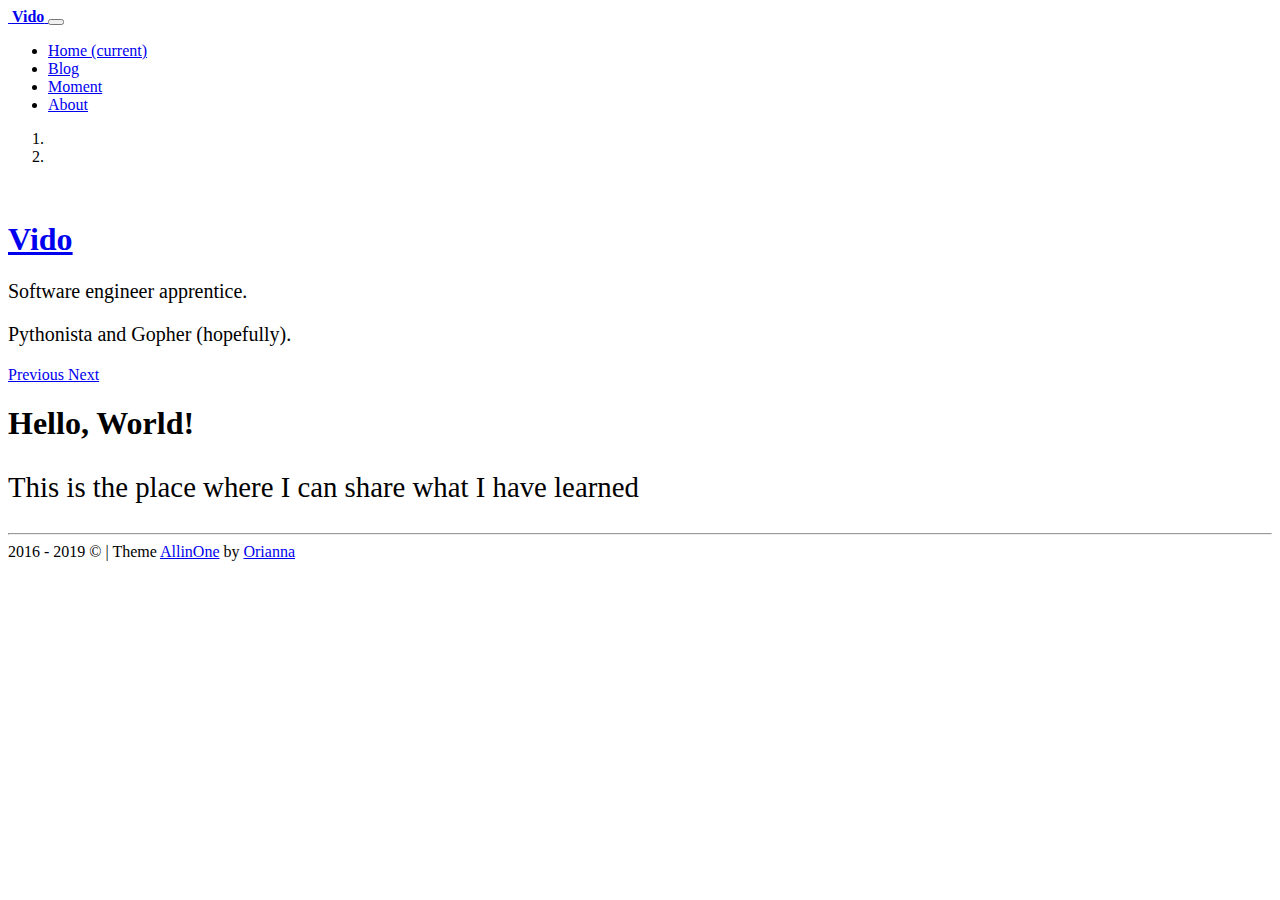
==== index.html @ 3887483d "first commit" ====
<!DOCTYPE html>
<html lang="zh-cmn-Hans">
  <head>
	<meta name="generator" content="Hugo 0.58.0-DEV" />
  <meta charset="utf-8">
  <meta http-equiv="X-UA-Compatible" content="IE=edge, chrome=1">
  <meta name="HandheldFriendly" content="True">
  <meta name="MobileOptimized" content="320">
  <meta name="viewport" content="width=device-width, initial-scale=1, shrink-to-fit=no, maximum-scale=1" />
  <meta name="author" content="Vido">
  <meta name="description" content="[Software engineer apprentice. Pythonista and Gopher (hopefully).]">
  
  <meta property="og:title" content="Vido Blog" />
<meta property="og:description" content="[Software engineer apprentice. Pythonista and Gopher (hopefully).]" />
<meta property="og:type" content="website" />
<meta property="og:url" content="https://imvido.com/" />



  <title>
  
      Vido Blog
  
  </title>

  <link rel="canonical" href="https://imvido.com/">

  
  

  
  <link href="https://imvido.com/css/vendors-extensions/fontawesome/all.min.css" rel="stylesheet">

  
  <link rel="stylesheet" href="https://fonts.googleapis.com/css?family=Open+Sans:400,700|Ubuntu+Mono:400,400i,700,700i|Raleway:300,400,500,600">
  <link href="https://imvido.com/css/font.css" rel="stylesheet"> 
    
  
  <link href="https://imvido.com/css/vendors/bootstrap4/bootstrap.min.css" rel="stylesheet">
  <link href="https://imvido.com/css/vendors-extensions/mdb/mdb.min.css" rel="stylesheet"> 
  <link href="https://imvido.com/css/vendors/mdb/style.min.css" rel="stylesheet"> 
  <link href="https://imvido.com/css/main.css" rel="stylesheet">


  
  <link rel="shortcut icon"
  
      href="https://imvido.com/images/profile.jpg"
  
  >


  
  

  <style type="text/css">
      @media (min-width: 800px) and (max-width: 850px) {
              .navbar:not(.top-nav-collapse) {
                  background: #1C2331!important;
              }
          }
  </style>


  
    
    <link rel="stylesheet" href="https://imvido.com/js/vendors/katex/katex.min.css">
  
  

  
    
    <link rel="stylesheet" href="https://imvido.com/css/vendors/highlight/github-gist.css">
  

</head>

  <body class="bg-light" data-spy="scroll" data-target="#page-scrollspy" data-offset="90">
  
    
    

     
   


<nav class="navbar fixed-top navbar-expand-lg navbar-dark scrolling-navbar">
    <div class="container">

      
      <a class="navbar-brand" href="https://imvido.com">
          
        <img class="avatar" src="https://imvido.com" style="width: 40px!important;height: auto;"  class="d-inline-block align-top" alt="" >
        
        <strong> Vido</strong>
      </a>

      
      <button class="navbar-toggler" type="button" data-toggle="collapse" data-target="#navbarSupportedContent" aria-controls="navbarSupportedContent"
        aria-expanded="false" aria-label="Toggle navigation">
        <span class="navbar-toggler-icon"></span>
      </button>

      
      <div class="collapse navbar-collapse" id="navbarSupportedContent">

        
        <ul class="navbar-nav mr-auto ">
          <li class="nav-item  active ">
            <a class="nav-link" href="https://imvido.com">Home <span class="sr-only">(current)</span></a>
          </li>
             
            <li class="nav-item ">
              <a class="nav-link" href="https://imvido.com/blog/" >Blog  </a>
            </li>
          
             
            <li class="nav-item ">
              <a class="nav-link" href="https://imvido.com/moment/" >Moment  </a>
            </li>
          
             
            <li class="nav-item ">
              <a class="nav-link" href="https://imvido.com/about/" >About  </a>
            </li>
          
          
        </ul>

      </div>

    </div>
  </nav>
  
 
   
 






<div id="site-header" class="carousel slide carousel-fade" data-ride="carousel" >  

  
  <ol class="carousel-indicators">

    
      
        <li data-target="#site-header" data-slide-to="0" class="active"></li>
      
    
      
        <li data-target="#site-header" data-slide-to="1"></li>
      
    
  </ol>
  

  
  <div class="carousel-inner" role="listbox">
    
      

        
        <div class="carousel-item active">
          <div class="view" style="background-image: url('https://imvido.com/header-slides/markus-spiske-QJssnBZfqmQ-unsplash.jpg'); background-repeat: no-repeat; background-size: cover;">

            
            <div class="mask rgba-black-light d-flex justify-content-center align-items-center">

              
              
              

            </div>
            

          </div>
        </div>
        
      
    
      

        
        <div class="carousel-item">
          <div class="view" style="background-image: url('https://imvido.com/header-slides/max-nelson-Y9w872CNIyI-unsplash.jpg'); background-repeat: no-repeat; background-size: cover;">

            
            <div class="mask rgba-black-light d-flex justify-content-center align-items-center">

            

            </div>
            

          </div>
        </div>
        
      
    

  
  </div>
  

  
  <div class="carousel-content text-center white-text wow fadeIn">
    <div class="row mx-0 headfont mb-5 pb-3">
      
      <div class="col-12 col-sm-5 align-middle">
        <a href="https://imvido.com">
          
            <img class="pull-right avatar avatar-lg " src="https://imvido.com/images/profile.jpg" alt="" >
          
        </a>
      </div>
      

      <div class="col-12 col-sm-7 text-left pl-5">
        
        <a href="https://imvido.com">
          <h1 class="display-4 mb-2 mt-2 h1">
            <strong>Vido</strong>
          </h1>
        </a>
        
        <p class="mb-0 p" style="font-size: 1.250rem; font-weight: 200;">
            Software engineer apprentice.
        </p>
        
        <p class="mb-0 p" style="font-size: 1.250rem; font-weight: 200;">
            Pythonista and Gopher (hopefully).
        </p>
        
        

        
        <div class="mt-2" style="font-size: 2rem; color: white;">
            
              <a href="//github.com/vietdoan" target="_blank" rel="noopener"><i class="fab fa-github pr-1" aria-hidden="true"></i></a>    
            
            
              <a href="//linkedin.com/in/van-viet-doan-171017b5/" target="_blank" rel="noopener"><i class="fab fa-linkedin pr-1" aria-hidden="true"></i></a>
            

            
              <a href="//facebook.com/vietdoan.hp" target="_blank" rel="noopener"><i class="fab fa-facebook pr-1" aria-hidden="true"></i></a>
            

            

            

            
    
            
    
        
            
                <a href="mailto:vietdoanhp1996@email.com"><i class="far fa-envelope-open pr-1" aria-hidden="true"></i></a>
            
    
            

        </div>
        

      </div>
    </div>
  </div>
  

  
  <a class="carousel-control-prev" href="#site-header" role="button" data-slide="prev">
    <span class="carousel-control-prev-icon" aria-hidden="true"></span>
    <span class="sr-only">Previous</span>
  </a>
  <a class="carousel-control-next" href="#site-header" role="button" data-slide="next">
    <span class="carousel-control-next-icon" aria-hidden="true"></span>
    <span class="sr-only">Next</span>
  </a>
  

</div>
  

  
  
    <section class="container pt-5 text-center">
      <h1 class="display-3">Hello, World!</h1>
      
      <p style="font-size:1.8rem; color: var(--text-light);">This is the place where I can share what I have learned</p>
      
    </section>
  
  



    
  
  <main class="post-main-wrapper px-5">
    <div class="row">
      
      <div class="col-md-3">
        
        
        






        
        






        






  <hr>
  

  

      </div>
      

      
      
      <div class="col-md-9 mt-3">  
        
        
        
          
          <div>
              
              
          </div>
        

      </div>
      

    </div>
  </main>
  


    
    

<footer class="page-footer text-center font-small mt-4 wow fadeIn">


  
  <div class="pb-2 mt-5 pt-5">
    
      <a href="//github.com/vietdoan " target="_blank" rel="noopener"><i class="fab fa-github mr-3" aria-hidden="true"></i></a>    
    
    
      <a href="//linkedin.com/in/van-viet-doan-171017b5/" target="_blank" rel="noopener"><i class="fab fa-linkedin-in mr-3" aria-hidden="true"></i></a>
    

    
      <a href="//facebook.com/vietdoan.hp" target="_blank" rel="noopener"><i class="fab fa-facebook-f mr-3" aria-hidden="true"></i></a>
    

    

    

    

    


    
        <a href="mailto:vietdoanhp1996@email.com"><i class="far fa-envelope-open mr-3" aria-hidden="true"></i></a>
    

    

    

  </div>
  

  
  <div class="copyright py-4">
    
    <span>  2016 - 2019 &copy; | Theme <a href='https://github.com/orianna-zzo/AllinOne' target="_blank">AllinOne</a> by <a href='https://github.com/orianna-zzo' target="_blank">Orianna</a>  </span>
  </div>
  

</footer>


    






<script type="text/javascript" src="https://imvido.com/js/vendors/jquery/jquery-3.3.1.min.js"></script>
<script type="text/javascript" src="https://imvido.com/js/vendors/jquery/jquery.smooth-scroll.min.js"></script>



<script type="text/javascript" src="https://imvido.com/js/vendors/popper.min.js"></script>
<script type="text/javascript" src="https://imvido.com/js/vendors/holder.min.js"></script>
<script type="text/javascript" src="https://imvido.com/js/vendors-extensions/bootstrap4/bootstrap.js" ></script>

<script type="text/javascript" src="https://imvido.com/js/vendors/mdb/mdb.min.js"></script>

<script type="text/javascript" src="https://imvido.com/js/main.js"></script>



  
  <script src="https://imvido.com/js/vendors/highlight.pack.js"> </script>
  <script>hljs.initHighlightingOnLoad();</script>




 
  <script src="https://imvido.com/js/vendors/katex/katex.min.js"> </script>
  <script src="https://imvido.com/js/vendors/katex/contrib/auto-render.min.js"></script>

  <script>
      document.addEventListener("DOMContentLoaded", function () {
          renderMathInElement(document.body);
      });
  </script>








<script type="text/javascript">
  
  new WOW().init();
</script>




  </body>
</html>
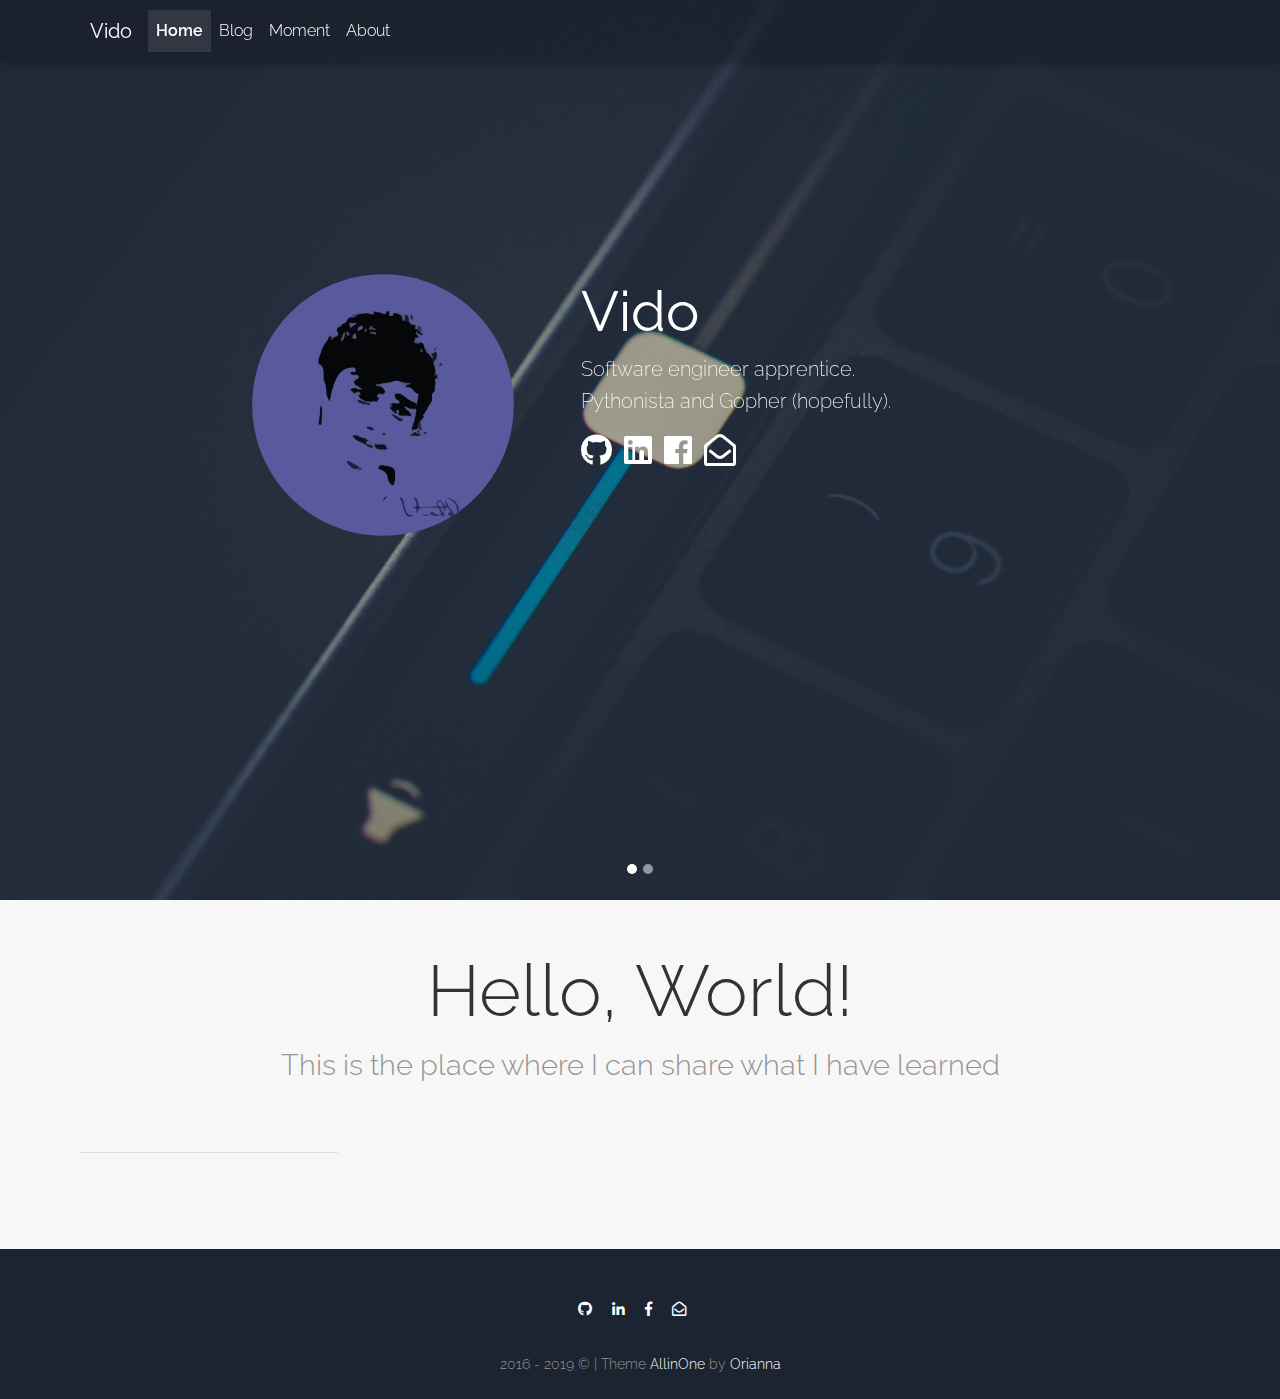
==== commit f223e34d: "change base url" ====
--- a/index.html
+++ b/index.html
@@ -13,7 +13,7 @@
   <meta property="og:title" content="Vido Blog" />
 <meta property="og:description" content="[Software engineer apprentice. Pythonista and Gopher (hopefully).]" />
 <meta property="og:type" content="website" />
-<meta property="og:url" content="https://imvido.com/" />
+<meta property="og:url" content="https://vietdoan.github.io/" />
 
 
 
@@ -23,29 +23,29 @@
   
   </title>
 
-  <link rel="canonical" href="https://imvido.com/">
-
-  
-  
-
-  
-  <link href="https://imvido.com/css/vendors-extensions/fontawesome/all.min.css" rel="stylesheet">
+  <link rel="canonical" href="https://vietdoan.github.io/">
+
+  
+  
+
+  
+  <link href="https://vietdoan.github.io/css/vendors-extensions/fontawesome/all.min.css" rel="stylesheet">
 
   
   <link rel="stylesheet" href="https://fonts.googleapis.com/css?family=Open+Sans:400,700|Ubuntu+Mono:400,400i,700,700i|Raleway:300,400,500,600">
-  <link href="https://imvido.com/css/font.css" rel="stylesheet"> 
-    
-  
-  <link href="https://imvido.com/css/vendors/bootstrap4/bootstrap.min.css" rel="stylesheet">
-  <link href="https://imvido.com/css/vendors-extensions/mdb/mdb.min.css" rel="stylesheet"> 
-  <link href="https://imvido.com/css/vendors/mdb/style.min.css" rel="stylesheet"> 
-  <link href="https://imvido.com/css/main.css" rel="stylesheet">
+  <link href="https://vietdoan.github.io/css/font.css" rel="stylesheet"> 
+    
+  
+  <link href="https://vietdoan.github.io/css/vendors/bootstrap4/bootstrap.min.css" rel="stylesheet">
+  <link href="https://vietdoan.github.io/css/vendors-extensions/mdb/mdb.min.css" rel="stylesheet"> 
+  <link href="https://vietdoan.github.io/css/vendors/mdb/style.min.css" rel="stylesheet"> 
+  <link href="https://vietdoan.github.io/css/main.css" rel="stylesheet">
 
 
   
   <link rel="shortcut icon"
   
-      href="https://imvido.com/images/profile.jpg"
+      href="https://vietdoan.github.io/images/profile.jpg"
   
   >
 
@@ -64,13 +64,13 @@
 
   
     
-    <link rel="stylesheet" href="https://imvido.com/js/vendors/katex/katex.min.css">
-  
-  
-
-  
-    
-    <link rel="stylesheet" href="https://imvido.com/css/vendors/highlight/github-gist.css">
+    <link rel="stylesheet" href="https://vietdoan.github.io/js/vendors/katex/katex.min.css">
+  
+  
+
+  
+    
+    <link rel="stylesheet" href="https://vietdoan.github.io/css/vendors/highlight/github-gist.css">
   
 
 </head>
@@ -88,9 +88,9 @@
     <div class="container">
 
       
-      <a class="navbar-brand" href="https://imvido.com">
-          
-        <img class="avatar" src="https://imvido.com" style="width: 40px!important;height: auto;"  class="d-inline-block align-top" alt="" >
+      <a class="navbar-brand" href="https://vietdoan.github.io">
+          
+        <img class="avatar" src="https://vietdoan.github.io" style="width: 40px!important;height: auto;"  class="d-inline-block align-top" alt="" >
         
         <strong> Vido</strong>
       </a>
@@ -107,21 +107,21 @@
         
         <ul class="navbar-nav mr-auto ">
           <li class="nav-item  active ">
-            <a class="nav-link" href="https://imvido.com">Home <span class="sr-only">(current)</span></a>
+            <a class="nav-link" href="https://vietdoan.github.io">Home <span class="sr-only">(current)</span></a>
           </li>
              
             <li class="nav-item ">
-              <a class="nav-link" href="https://imvido.com/blog/" >Blog  </a>
+              <a class="nav-link" href="https://vietdoan.github.io/blog/" >Blog  </a>
             </li>
           
              
             <li class="nav-item ">
-              <a class="nav-link" href="https://imvido.com/moment/" >Moment  </a>
+              <a class="nav-link" href="https://vietdoan.github.io/moment/" >Moment  </a>
             </li>
           
              
             <li class="nav-item ">
-              <a class="nav-link" href="https://imvido.com/about/" >About  </a>
+              <a class="nav-link" href="https://vietdoan.github.io/about/" >About  </a>
             </li>
           
           
@@ -165,7 +165,7 @@
 
         
         <div class="carousel-item active">
-          <div class="view" style="background-image: url('https://imvido.com/header-slides/markus-spiske-QJssnBZfqmQ-unsplash.jpg'); background-repeat: no-repeat; background-size: cover;">
+          <div class="view" style="background-image: url('https://vietdoan.github.io/header-slides/markus-spiske-QJssnBZfqmQ-unsplash.jpg'); background-repeat: no-repeat; background-size: cover;">
 
             
             <div class="mask rgba-black-light d-flex justify-content-center align-items-center">
@@ -186,7 +186,7 @@
 
         
         <div class="carousel-item">
-          <div class="view" style="background-image: url('https://imvido.com/header-slides/max-nelson-Y9w872CNIyI-unsplash.jpg'); background-repeat: no-repeat; background-size: cover;">
+          <div class="view" style="background-image: url('https://vietdoan.github.io/header-slides/max-nelson-Y9w872CNIyI-unsplash.jpg'); background-repeat: no-repeat; background-size: cover;">
 
             
             <div class="mask rgba-black-light d-flex justify-content-center align-items-center">
@@ -211,9 +211,9 @@
     <div class="row mx-0 headfont mb-5 pb-3">
       
       <div class="col-12 col-sm-5 align-middle">
-        <a href="https://imvido.com">
-          
-            <img class="pull-right avatar avatar-lg " src="https://imvido.com/images/profile.jpg" alt="" >
+        <a href="https://vietdoan.github.io">
+          
+            <img class="pull-right avatar avatar-lg " src="https://vietdoan.github.io/images/profile.jpg" alt="" >
           
         </a>
       </div>
@@ -221,7 +221,7 @@
 
       <div class="col-12 col-sm-7 text-left pl-5">
         
-        <a href="https://imvido.com">
+        <a href="https://vietdoan.github.io">
           <h1 class="display-4 mb-2 mt-2 h1">
             <strong>Vido</strong>
           </h1>
@@ -415,31 +415,31 @@
 
 
 
-<script type="text/javascript" src="https://imvido.com/js/vendors/jquery/jquery-3.3.1.min.js"></script>
-<script type="text/javascript" src="https://imvido.com/js/vendors/jquery/jquery.smooth-scroll.min.js"></script>
-
-
-
-<script type="text/javascript" src="https://imvido.com/js/vendors/popper.min.js"></script>
-<script type="text/javascript" src="https://imvido.com/js/vendors/holder.min.js"></script>
-<script type="text/javascript" src="https://imvido.com/js/vendors-extensions/bootstrap4/bootstrap.js" ></script>
-
-<script type="text/javascript" src="https://imvido.com/js/vendors/mdb/mdb.min.js"></script>
-
-<script type="text/javascript" src="https://imvido.com/js/main.js"></script>
-
-
-
-  
-  <script src="https://imvido.com/js/vendors/highlight.pack.js"> </script>
+<script type="text/javascript" src="https://vietdoan.github.io/js/vendors/jquery/jquery-3.3.1.min.js"></script>
+<script type="text/javascript" src="https://vietdoan.github.io/js/vendors/jquery/jquery.smooth-scroll.min.js"></script>
+
+
+
+<script type="text/javascript" src="https://vietdoan.github.io/js/vendors/popper.min.js"></script>
+<script type="text/javascript" src="https://vietdoan.github.io/js/vendors/holder.min.js"></script>
+<script type="text/javascript" src="https://vietdoan.github.io/js/vendors-extensions/bootstrap4/bootstrap.js" ></script>
+
+<script type="text/javascript" src="https://vietdoan.github.io/js/vendors/mdb/mdb.min.js"></script>
+
+<script type="text/javascript" src="https://vietdoan.github.io/js/main.js"></script>
+
+
+
+  
+  <script src="https://vietdoan.github.io/js/vendors/highlight.pack.js"> </script>
   <script>hljs.initHighlightingOnLoad();</script>
 
 
 
 
  
-  <script src="https://imvido.com/js/vendors/katex/katex.min.js"> </script>
-  <script src="https://imvido.com/js/vendors/katex/contrib/auto-render.min.js"></script>
+  <script src="https://vietdoan.github.io/js/vendors/katex/katex.min.js"> </script>
+  <script src="https://vietdoan.github.io/js/vendors/katex/contrib/auto-render.min.js"></script>
 
   <script>
       document.addEventListener("DOMContentLoaded", function () {
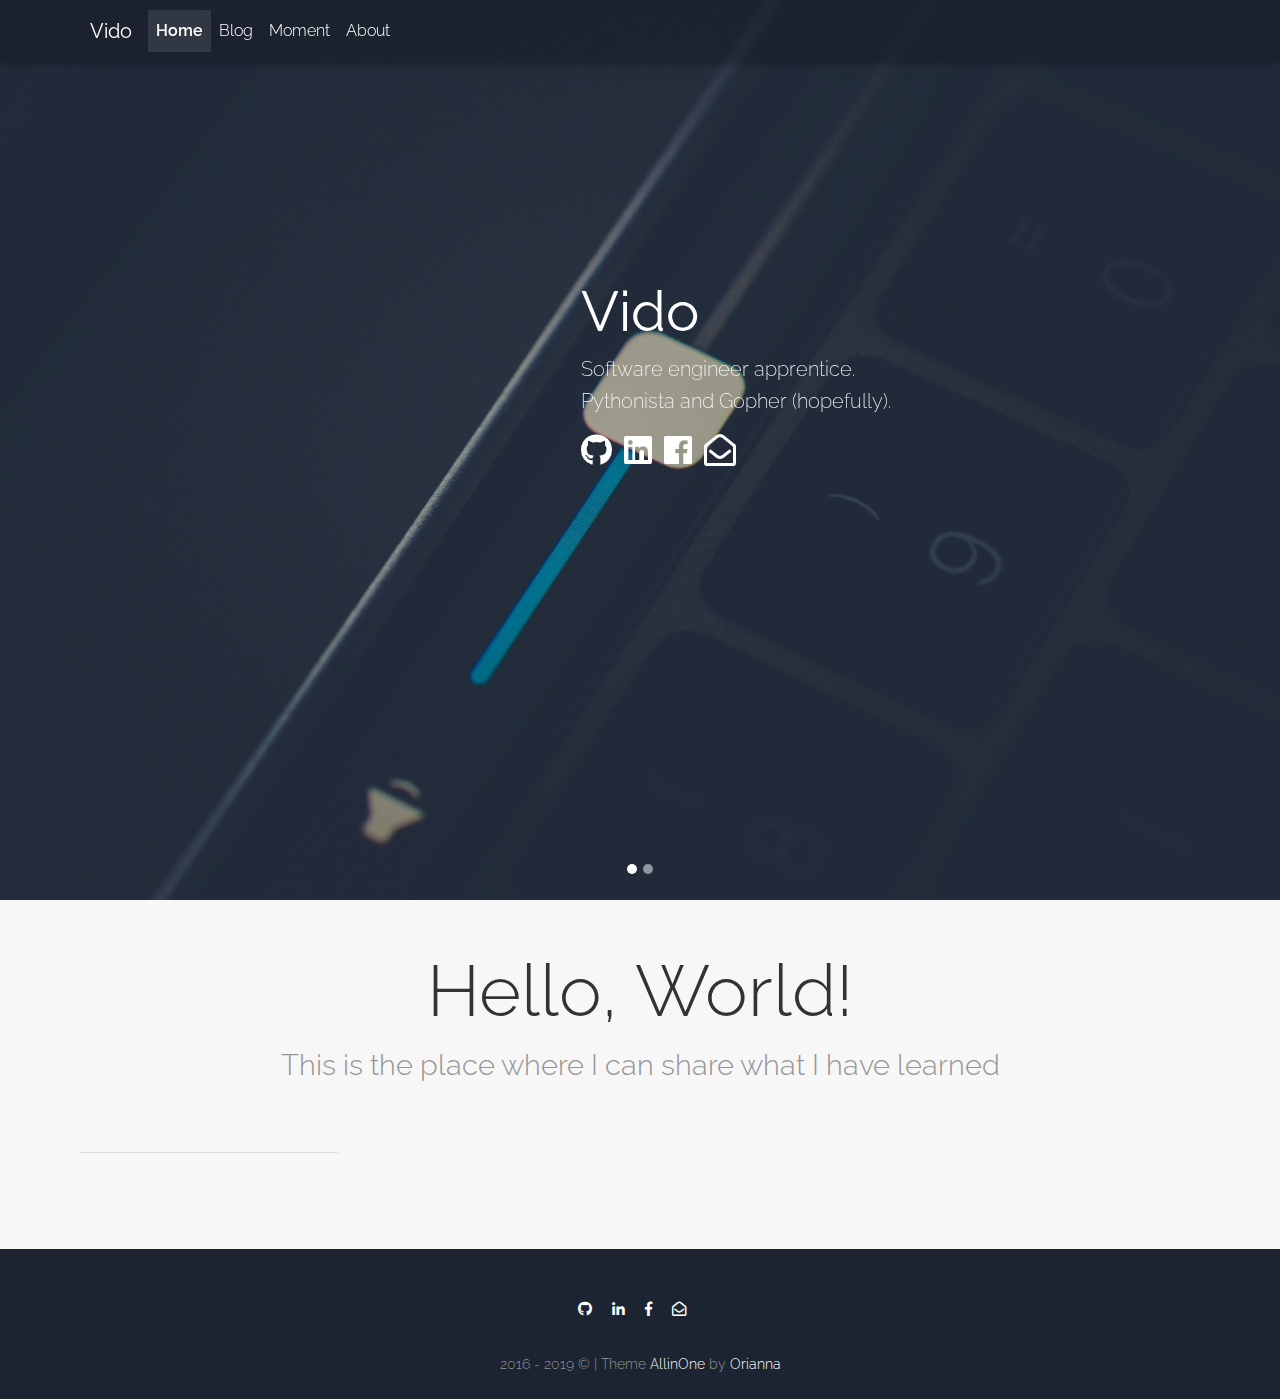
==== commit 2a0e281d: "move profile image to cdn" ====
--- a/index.html
+++ b/index.html
@@ -45,7 +45,7 @@
   
   <link rel="shortcut icon"
   
-      href="https://vietdoan.github.io/images/profile.jpg"
+      href="https://res.cloudinary.com/vido/image/upload/v1567358559/images/profile_kpasju.jpg"
   
   >
 
@@ -213,7 +213,7 @@
       <div class="col-12 col-sm-5 align-middle">
         <a href="https://vietdoan.github.io">
           
-            <img class="pull-right avatar avatar-lg " src="https://vietdoan.github.io/images/profile.jpg" alt="" >
+            <img class="pull-right avatar avatar-lg " src="https://res.cloudinary.com/vido/image/upload/v1567358559/images/profile_kpasju.jpg" alt="" >
           
         </a>
       </div>
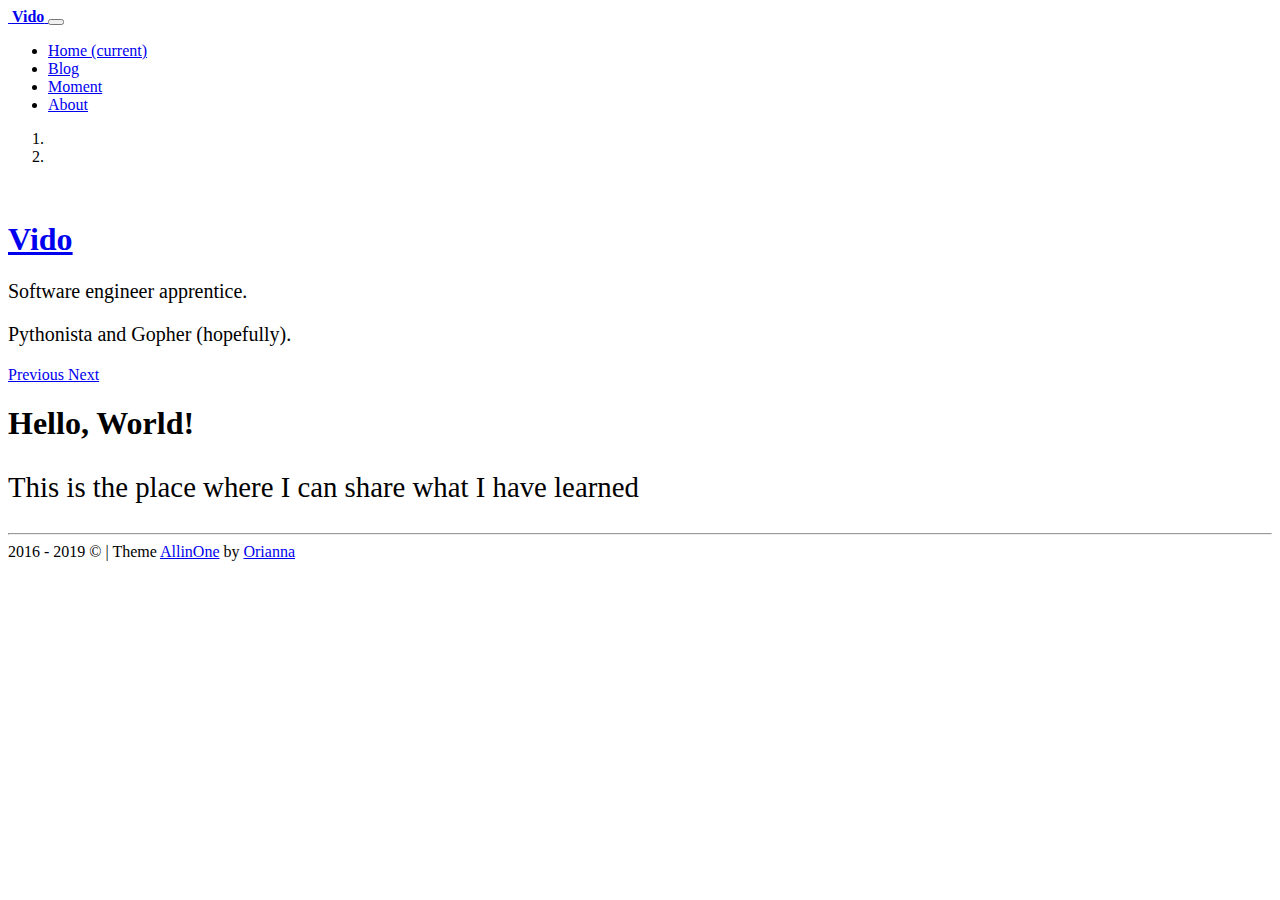
==== commit d0bd6890: "use custom domain" ====
--- a/index.html
+++ b/index.html
@@ -13,7 +13,7 @@
   <meta property="og:title" content="Vido Blog" />
 <meta property="og:description" content="[Software engineer apprentice. Pythonista and Gopher (hopefully).]" />
 <meta property="og:type" content="website" />
-<meta property="og:url" content="https://vietdoan.github.io/" />
+<meta property="og:url" content="https://imvio.com/" />
 
 
 
@@ -23,23 +23,23 @@
   
   </title>
 
-  <link rel="canonical" href="https://vietdoan.github.io/">
-
-  
-  
-
-  
-  <link href="https://vietdoan.github.io/css/vendors-extensions/fontawesome/all.min.css" rel="stylesheet">
+  <link rel="canonical" href="https://imvio.com/">
+
+  
+  
+
+  
+  <link href="https://imvio.com/css/vendors-extensions/fontawesome/all.min.css" rel="stylesheet">
 
   
   <link rel="stylesheet" href="https://fonts.googleapis.com/css?family=Open+Sans:400,700|Ubuntu+Mono:400,400i,700,700i|Raleway:300,400,500,600">
-  <link href="https://vietdoan.github.io/css/font.css" rel="stylesheet"> 
-    
-  
-  <link href="https://vietdoan.github.io/css/vendors/bootstrap4/bootstrap.min.css" rel="stylesheet">
-  <link href="https://vietdoan.github.io/css/vendors-extensions/mdb/mdb.min.css" rel="stylesheet"> 
-  <link href="https://vietdoan.github.io/css/vendors/mdb/style.min.css" rel="stylesheet"> 
-  <link href="https://vietdoan.github.io/css/main.css" rel="stylesheet">
+  <link href="https://imvio.com/css/font.css" rel="stylesheet"> 
+    
+  
+  <link href="https://imvio.com/css/vendors/bootstrap4/bootstrap.min.css" rel="stylesheet">
+  <link href="https://imvio.com/css/vendors-extensions/mdb/mdb.min.css" rel="stylesheet"> 
+  <link href="https://imvio.com/css/vendors/mdb/style.min.css" rel="stylesheet"> 
+  <link href="https://imvio.com/css/main.css" rel="stylesheet">
 
 
   
@@ -64,13 +64,13 @@
 
   
     
-    <link rel="stylesheet" href="https://vietdoan.github.io/js/vendors/katex/katex.min.css">
-  
-  
-
-  
-    
-    <link rel="stylesheet" href="https://vietdoan.github.io/css/vendors/highlight/github-gist.css">
+    <link rel="stylesheet" href="https://imvio.com/js/vendors/katex/katex.min.css">
+  
+  
+
+  
+    
+    <link rel="stylesheet" href="https://imvio.com/css/vendors/highlight/github-gist.css">
   
 
 </head>
@@ -88,9 +88,9 @@
     <div class="container">
 
       
-      <a class="navbar-brand" href="https://vietdoan.github.io">
-          
-        <img class="avatar" src="https://vietdoan.github.io" style="width: 40px!important;height: auto;"  class="d-inline-block align-top" alt="" >
+      <a class="navbar-brand" href="https://imvio.com">
+          
+        <img class="avatar" src="https://imvio.com" style="width: 40px!important;height: auto;"  class="d-inline-block align-top" alt="" >
         
         <strong> Vido</strong>
       </a>
@@ -107,21 +107,21 @@
         
         <ul class="navbar-nav mr-auto ">
           <li class="nav-item  active ">
-            <a class="nav-link" href="https://vietdoan.github.io">Home <span class="sr-only">(current)</span></a>
+            <a class="nav-link" href="https://imvio.com">Home <span class="sr-only">(current)</span></a>
           </li>
              
             <li class="nav-item ">
-              <a class="nav-link" href="https://vietdoan.github.io/blog/" >Blog  </a>
+              <a class="nav-link" href="https://imvio.com/blog/" >Blog  </a>
             </li>
           
              
             <li class="nav-item ">
-              <a class="nav-link" href="https://vietdoan.github.io/moment/" >Moment  </a>
+              <a class="nav-link" href="https://imvio.com/moment/" >Moment  </a>
             </li>
           
              
             <li class="nav-item ">
-              <a class="nav-link" href="https://vietdoan.github.io/about/" >About  </a>
+              <a class="nav-link" href="https://imvio.com/about/" >About  </a>
             </li>
           
           
@@ -165,7 +165,7 @@
 
         
         <div class="carousel-item active">
-          <div class="view" style="background-image: url('https://vietdoan.github.io/header-slides/markus-spiske-QJssnBZfqmQ-unsplash.jpg'); background-repeat: no-repeat; background-size: cover;">
+          <div class="view" style="background-image: url('https://imvio.com/header-slides/markus-spiske-QJssnBZfqmQ-unsplash.jpg'); background-repeat: no-repeat; background-size: cover;">
 
             
             <div class="mask rgba-black-light d-flex justify-content-center align-items-center">
@@ -186,7 +186,7 @@
 
         
         <div class="carousel-item">
-          <div class="view" style="background-image: url('https://vietdoan.github.io/header-slides/max-nelson-Y9w872CNIyI-unsplash.jpg'); background-repeat: no-repeat; background-size: cover;">
+          <div class="view" style="background-image: url('https://imvio.com/header-slides/max-nelson-Y9w872CNIyI-unsplash.jpg'); background-repeat: no-repeat; background-size: cover;">
 
             
             <div class="mask rgba-black-light d-flex justify-content-center align-items-center">
@@ -211,7 +211,7 @@
     <div class="row mx-0 headfont mb-5 pb-3">
       
       <div class="col-12 col-sm-5 align-middle">
-        <a href="https://vietdoan.github.io">
+        <a href="https://imvio.com">
           
             <img class="pull-right avatar avatar-lg " src="https://res.cloudinary.com/vido/image/upload/v1567358559/images/profile_kpasju.jpg" alt="" >
           
@@ -221,7 +221,7 @@
 
       <div class="col-12 col-sm-7 text-left pl-5">
         
-        <a href="https://vietdoan.github.io">
+        <a href="https://imvio.com">
           <h1 class="display-4 mb-2 mt-2 h1">
             <strong>Vido</strong>
           </h1>
@@ -415,31 +415,31 @@
 
 
 
-<script type="text/javascript" src="https://vietdoan.github.io/js/vendors/jquery/jquery-3.3.1.min.js"></script>
-<script type="text/javascript" src="https://vietdoan.github.io/js/vendors/jquery/jquery.smooth-scroll.min.js"></script>
-
-
-
-<script type="text/javascript" src="https://vietdoan.github.io/js/vendors/popper.min.js"></script>
-<script type="text/javascript" src="https://vietdoan.github.io/js/vendors/holder.min.js"></script>
-<script type="text/javascript" src="https://vietdoan.github.io/js/vendors-extensions/bootstrap4/bootstrap.js" ></script>
-
-<script type="text/javascript" src="https://vietdoan.github.io/js/vendors/mdb/mdb.min.js"></script>
-
-<script type="text/javascript" src="https://vietdoan.github.io/js/main.js"></script>
-
-
-
-  
-  <script src="https://vietdoan.github.io/js/vendors/highlight.pack.js"> </script>
+<script type="text/javascript" src="https://imvio.com/js/vendors/jquery/jquery-3.3.1.min.js"></script>
+<script type="text/javascript" src="https://imvio.com/js/vendors/jquery/jquery.smooth-scroll.min.js"></script>
+
+
+
+<script type="text/javascript" src="https://imvio.com/js/vendors/popper.min.js"></script>
+<script type="text/javascript" src="https://imvio.com/js/vendors/holder.min.js"></script>
+<script type="text/javascript" src="https://imvio.com/js/vendors-extensions/bootstrap4/bootstrap.js" ></script>
+
+<script type="text/javascript" src="https://imvio.com/js/vendors/mdb/mdb.min.js"></script>
+
+<script type="text/javascript" src="https://imvio.com/js/main.js"></script>
+
+
+
+  
+  <script src="https://imvio.com/js/vendors/highlight.pack.js"> </script>
   <script>hljs.initHighlightingOnLoad();</script>
 
 
 
 
  
-  <script src="https://vietdoan.github.io/js/vendors/katex/katex.min.js"> </script>
-  <script src="https://vietdoan.github.io/js/vendors/katex/contrib/auto-render.min.js"></script>
+  <script src="https://imvio.com/js/vendors/katex/katex.min.js"> </script>
+  <script src="https://imvio.com/js/vendors/katex/contrib/auto-render.min.js"></script>
 
   <script>
       document.addEventListener("DOMContentLoaded", function () {
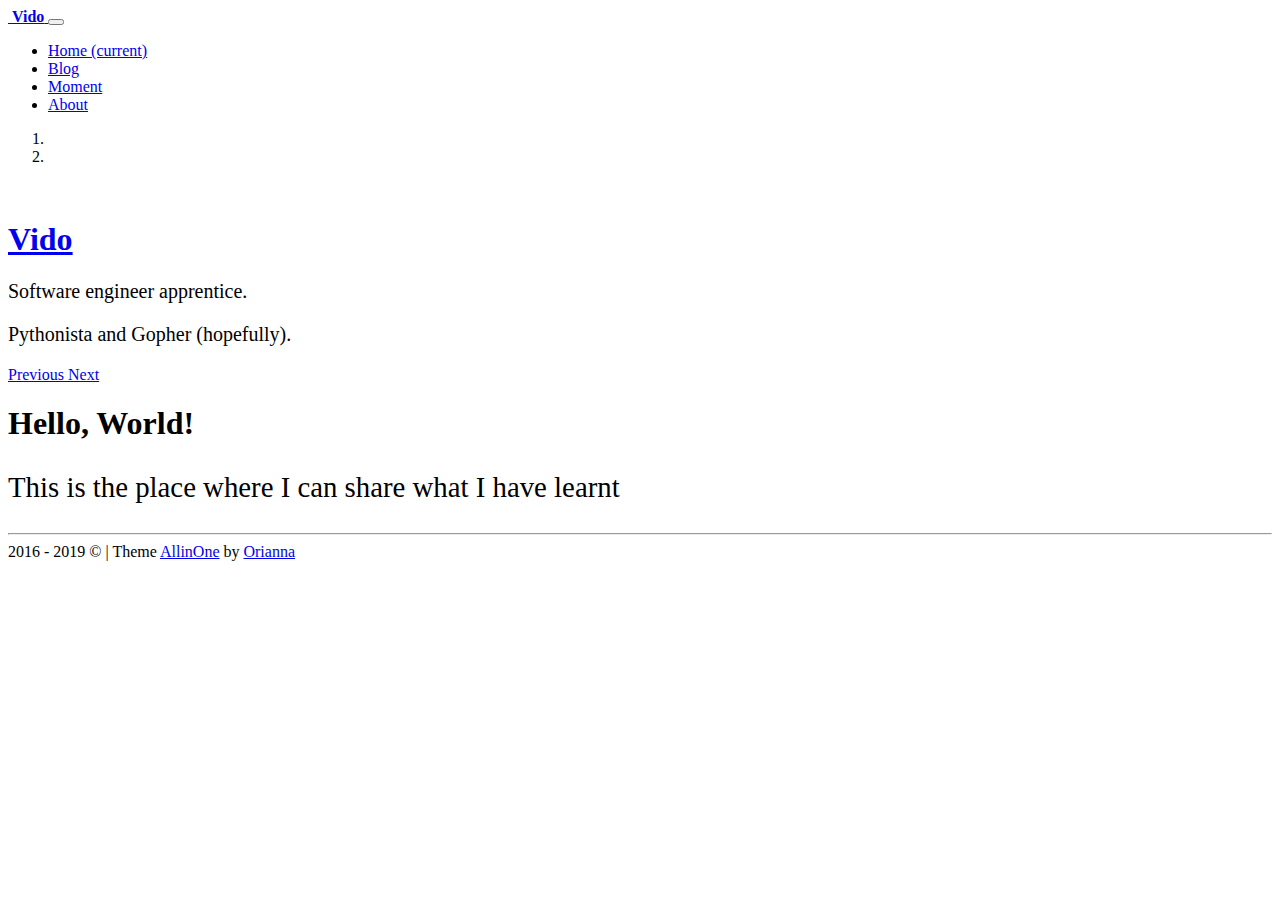
==== commit 9ef6fb6a: "minor" ====
--- a/index.html
+++ b/index.html
@@ -13,7 +13,7 @@
   <meta property="og:title" content="Vido Blog" />
 <meta property="og:description" content="[Software engineer apprentice. Pythonista and Gopher (hopefully).]" />
 <meta property="og:type" content="website" />
-<meta property="og:url" content="https://imvio.com/" />
+<meta property="og:url" content="https://imvido.com/" />
 
 
 
@@ -23,23 +23,23 @@
   
   </title>
 
-  <link rel="canonical" href="https://imvio.com/">
-
-  
-  
-
-  
-  <link href="https://imvio.com/css/vendors-extensions/fontawesome/all.min.css" rel="stylesheet">
+  <link rel="canonical" href="https://imvido.com/">
+
+  
+  
+
+  
+  <link href="https://imvido.com/css/vendors-extensions/fontawesome/all.min.css" rel="stylesheet">
 
   
   <link rel="stylesheet" href="https://fonts.googleapis.com/css?family=Open+Sans:400,700|Ubuntu+Mono:400,400i,700,700i|Raleway:300,400,500,600">
-  <link href="https://imvio.com/css/font.css" rel="stylesheet"> 
-    
-  
-  <link href="https://imvio.com/css/vendors/bootstrap4/bootstrap.min.css" rel="stylesheet">
-  <link href="https://imvio.com/css/vendors-extensions/mdb/mdb.min.css" rel="stylesheet"> 
-  <link href="https://imvio.com/css/vendors/mdb/style.min.css" rel="stylesheet"> 
-  <link href="https://imvio.com/css/main.css" rel="stylesheet">
+  <link href="https://imvido.com/css/font.css" rel="stylesheet"> 
+    
+  
+  <link href="https://imvido.com/css/vendors/bootstrap4/bootstrap.min.css" rel="stylesheet">
+  <link href="https://imvido.com/css/vendors-extensions/mdb/mdb.min.css" rel="stylesheet"> 
+  <link href="https://imvido.com/css/vendors/mdb/style.min.css" rel="stylesheet"> 
+  <link href="https://imvido.com/css/main.css" rel="stylesheet">
 
 
   
@@ -64,13 +64,13 @@
 
   
     
-    <link rel="stylesheet" href="https://imvio.com/js/vendors/katex/katex.min.css">
-  
-  
-
-  
-    
-    <link rel="stylesheet" href="https://imvio.com/css/vendors/highlight/github-gist.css">
+    <link rel="stylesheet" href="https://imvido.com/js/vendors/katex/katex.min.css">
+  
+  
+
+  
+    
+    <link rel="stylesheet" href="https://imvido.com/css/vendors/highlight/github-gist.css">
   
 
 </head>
@@ -88,9 +88,9 @@
     <div class="container">
 
       
-      <a class="navbar-brand" href="https://imvio.com">
-          
-        <img class="avatar" src="https://imvio.com" style="width: 40px!important;height: auto;"  class="d-inline-block align-top" alt="" >
+      <a class="navbar-brand" href="https://imvido.com">
+          
+        <img class="avatar" src="https://imvido.com" style="width: 40px!important;height: auto;"  class="d-inline-block align-top" alt="" >
         
         <strong> Vido</strong>
       </a>
@@ -107,21 +107,21 @@
         
         <ul class="navbar-nav mr-auto ">
           <li class="nav-item  active ">
-            <a class="nav-link" href="https://imvio.com">Home <span class="sr-only">(current)</span></a>
+            <a class="nav-link" href="https://imvido.com">Home <span class="sr-only">(current)</span></a>
           </li>
              
             <li class="nav-item ">
-              <a class="nav-link" href="https://imvio.com/blog/" >Blog  </a>
+              <a class="nav-link" href="https://imvido.com/blog/" >Blog  </a>
             </li>
           
              
             <li class="nav-item ">
-              <a class="nav-link" href="https://imvio.com/moment/" >Moment  </a>
+              <a class="nav-link" href="https://imvido.com/moment/" >Moment  </a>
             </li>
           
              
             <li class="nav-item ">
-              <a class="nav-link" href="https://imvio.com/about/" >About  </a>
+              <a class="nav-link" href="https://imvido.com/about/" >About  </a>
             </li>
           
           
@@ -165,7 +165,7 @@
 
         
         <div class="carousel-item active">
-          <div class="view" style="background-image: url('https://imvio.com/header-slides/markus-spiske-QJssnBZfqmQ-unsplash.jpg'); background-repeat: no-repeat; background-size: cover;">
+          <div class="view" style="background-image: url('https://imvido.com/header-slides/markus-spiske-QJssnBZfqmQ-unsplash.jpg'); background-repeat: no-repeat; background-size: cover;">
 
             
             <div class="mask rgba-black-light d-flex justify-content-center align-items-center">
@@ -186,7 +186,7 @@
 
         
         <div class="carousel-item">
-          <div class="view" style="background-image: url('https://imvio.com/header-slides/max-nelson-Y9w872CNIyI-unsplash.jpg'); background-repeat: no-repeat; background-size: cover;">
+          <div class="view" style="background-image: url('https://imvido.com/header-slides/max-nelson-Y9w872CNIyI-unsplash.jpg'); background-repeat: no-repeat; background-size: cover;">
 
             
             <div class="mask rgba-black-light d-flex justify-content-center align-items-center">
@@ -211,7 +211,7 @@
     <div class="row mx-0 headfont mb-5 pb-3">
       
       <div class="col-12 col-sm-5 align-middle">
-        <a href="https://imvio.com">
+        <a href="https://imvido.com">
           
             <img class="pull-right avatar avatar-lg " src="https://res.cloudinary.com/vido/image/upload/v1567358559/images/profile_kpasju.jpg" alt="" >
           
@@ -221,7 +221,7 @@
 
       <div class="col-12 col-sm-7 text-left pl-5">
         
-        <a href="https://imvio.com">
+        <a href="https://imvido.com">
           <h1 class="display-4 mb-2 mt-2 h1">
             <strong>Vido</strong>
           </h1>
@@ -292,7 +292,7 @@
     <section class="container pt-5 text-center">
       <h1 class="display-3">Hello, World!</h1>
       
-      <p style="font-size:1.8rem; color: var(--text-light);">This is the place where I can share what I have learned</p>
+      <p style="font-size:1.8rem; color: var(--text-light);">This is the place where I can share what I have learnt</p>
       
     </section>
   
@@ -415,31 +415,31 @@
 
 
 
-<script type="text/javascript" src="https://imvio.com/js/vendors/jquery/jquery-3.3.1.min.js"></script>
-<script type="text/javascript" src="https://imvio.com/js/vendors/jquery/jquery.smooth-scroll.min.js"></script>
-
-
-
-<script type="text/javascript" src="https://imvio.com/js/vendors/popper.min.js"></script>
-<script type="text/javascript" src="https://imvio.com/js/vendors/holder.min.js"></script>
-<script type="text/javascript" src="https://imvio.com/js/vendors-extensions/bootstrap4/bootstrap.js" ></script>
-
-<script type="text/javascript" src="https://imvio.com/js/vendors/mdb/mdb.min.js"></script>
-
-<script type="text/javascript" src="https://imvio.com/js/main.js"></script>
-
-
-
-  
-  <script src="https://imvio.com/js/vendors/highlight.pack.js"> </script>
+<script type="text/javascript" src="https://imvido.com/js/vendors/jquery/jquery-3.3.1.min.js"></script>
+<script type="text/javascript" src="https://imvido.com/js/vendors/jquery/jquery.smooth-scroll.min.js"></script>
+
+
+
+<script type="text/javascript" src="https://imvido.com/js/vendors/popper.min.js"></script>
+<script type="text/javascript" src="https://imvido.com/js/vendors/holder.min.js"></script>
+<script type="text/javascript" src="https://imvido.com/js/vendors-extensions/bootstrap4/bootstrap.js" ></script>
+
+<script type="text/javascript" src="https://imvido.com/js/vendors/mdb/mdb.min.js"></script>
+
+<script type="text/javascript" src="https://imvido.com/js/main.js"></script>
+
+
+
+  
+  <script src="https://imvido.com/js/vendors/highlight.pack.js"> </script>
   <script>hljs.initHighlightingOnLoad();</script>
 
 
 
 
  
-  <script src="https://imvio.com/js/vendors/katex/katex.min.js"> </script>
-  <script src="https://imvio.com/js/vendors/katex/contrib/auto-render.min.js"></script>
+  <script src="https://imvido.com/js/vendors/katex/katex.min.js"> </script>
+  <script src="https://imvido.com/js/vendors/katex/contrib/auto-render.min.js"></script>
 
   <script>
       document.addEventListener("DOMContentLoaded", function () {
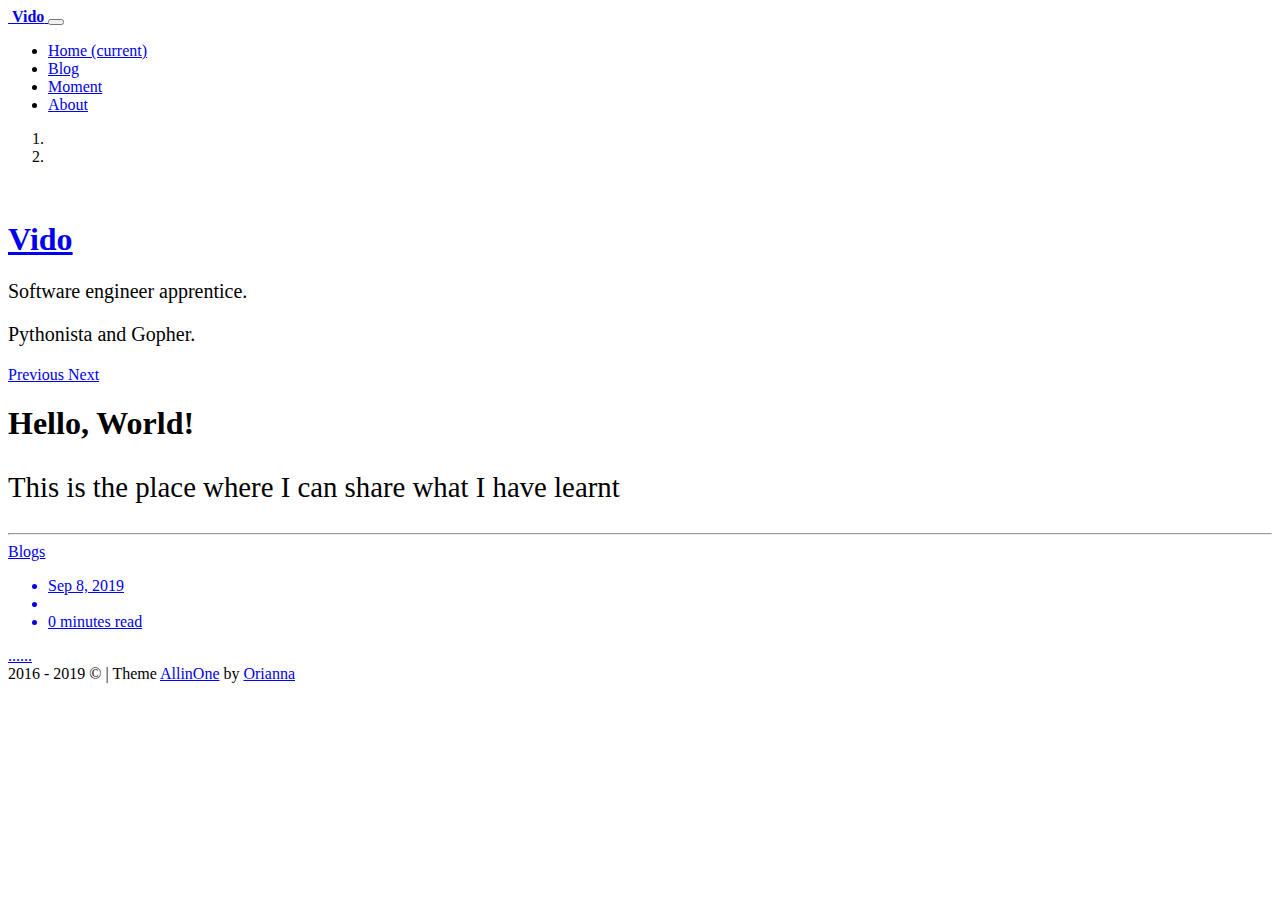
==== commit 137af666: "rebuilding site Mon Sep  9 00:11:31 +07 2019" ====
--- a/index.html
+++ b/index.html
@@ -1,6 +1,6 @@
 <!DOCTYPE html>
 <html lang="zh-cmn-Hans">
-  <head>
+   <head>
 	<meta name="generator" content="Hugo 0.58.0-DEV" />
   <meta charset="utf-8">
   <meta http-equiv="X-UA-Compatible" content="IE=edge, chrome=1">
@@ -8,13 +8,14 @@
   <meta name="MobileOptimized" content="320">
   <meta name="viewport" content="width=device-width, initial-scale=1, shrink-to-fit=no, maximum-scale=1" />
   <meta name="author" content="Vido">
-  <meta name="description" content="[Software engineer apprentice. Pythonista and Gopher (hopefully).]">
+  <meta name="description" content="[Software engineer apprentice. Pythonista and Gopher.]">
   
   <meta property="og:title" content="Vido Blog" />
-<meta property="og:description" content="[Software engineer apprentice. Pythonista and Gopher (hopefully).]" />
+<meta property="og:description" content="[Software engineer apprentice. Pythonista and Gopher.]" />
 <meta property="og:type" content="website" />
 <meta property="og:url" content="https://imvido.com/" />
 
+<meta property="og:updated_time" content="2019-09-08T14:08:32+07:00" />
 
 
   <title>
@@ -32,15 +33,13 @@
   <link href="https://imvido.com/css/vendors-extensions/fontawesome/all.min.css" rel="stylesheet">
 
   
-  <link rel="stylesheet" href="https://fonts.googleapis.com/css?family=Open+Sans:400,700|Ubuntu+Mono:400,400i,700,700i|Raleway:300,400,500,600">
   <link href="https://imvido.com/css/font.css" rel="stylesheet"> 
     
   
   <link href="https://imvido.com/css/vendors/bootstrap4/bootstrap.min.css" rel="stylesheet">
   <link href="https://imvido.com/css/vendors-extensions/mdb/mdb.min.css" rel="stylesheet"> 
   <link href="https://imvido.com/css/vendors/mdb/style.min.css" rel="stylesheet"> 
-  <link href="https://imvido.com/css/main.css" rel="stylesheet">
-
+  <link href="https://imvido.com/style/main.css" rel="stylesheet">
 
   
   <link rel="shortcut icon"
@@ -73,6 +72,7 @@
     <link rel="stylesheet" href="https://imvido.com/css/vendors/highlight/github-gist.css">
   
 
+  <link rel="stylesheet" href="https://fonts.googleapis.com/css?family=Open&#43;Sans:400,700%7cUbuntu&#43;Mono:400,400i,700,700i%7cRaleway:300,400,500,600">
 </head>
 
   <body class="bg-light" data-spy="scroll" data-target="#page-scrollspy" data-offset="90">
@@ -232,7 +232,7 @@
         </p>
         
         <p class="mb-0 p" style="font-size: 1.250rem; font-weight: 200;">
-            Pythonista and Gopher (hopefully).
+            Pythonista and Gopher.
         </p>
         
         
@@ -347,6 +347,45 @@
           
           <div>
               
+                  <div class="post-wrapper white-bg post-card">
+  
+  <a href="https://imvido.com/blog/">
+    <div class="post-header text-center">
+      <div class="px-4 post-heading">Blogs</div>
+      <ul class="post-meta li-x mt-1">
+        
+          <li>Sep 8, 2019</li>
+        
+    
+        
+          <li class="middot"></li>
+          <li>0 minutes read</li>
+        
+      </ul>
+    </div>
+    
+
+    
+      ......
+    
+  </a>
+
+  
+  
+  <div class="post-meta li-x mt-2 div-x">
+    <div>
+      
+      
+    </div>
+   
+    <div>
+      
+    </div>
+  </div>
+
+</div>
+
+              
               
           </div>
         
